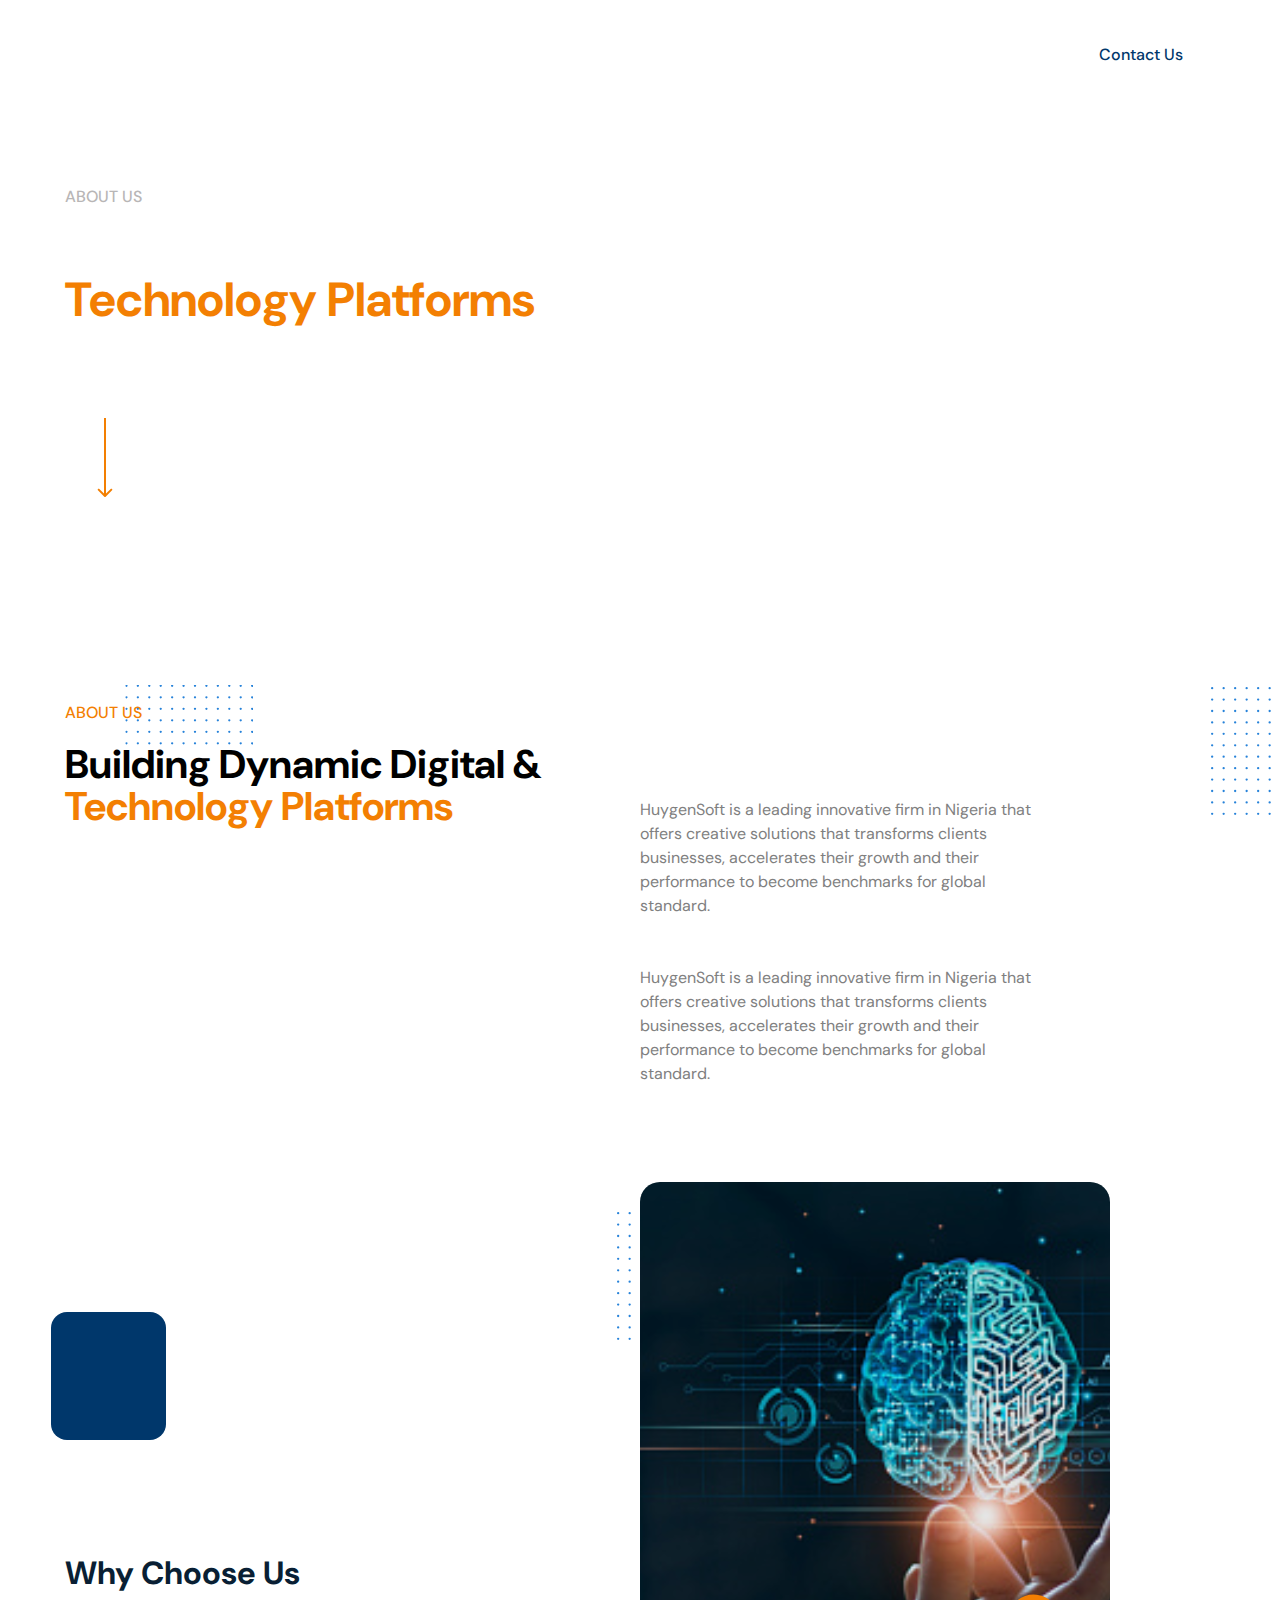
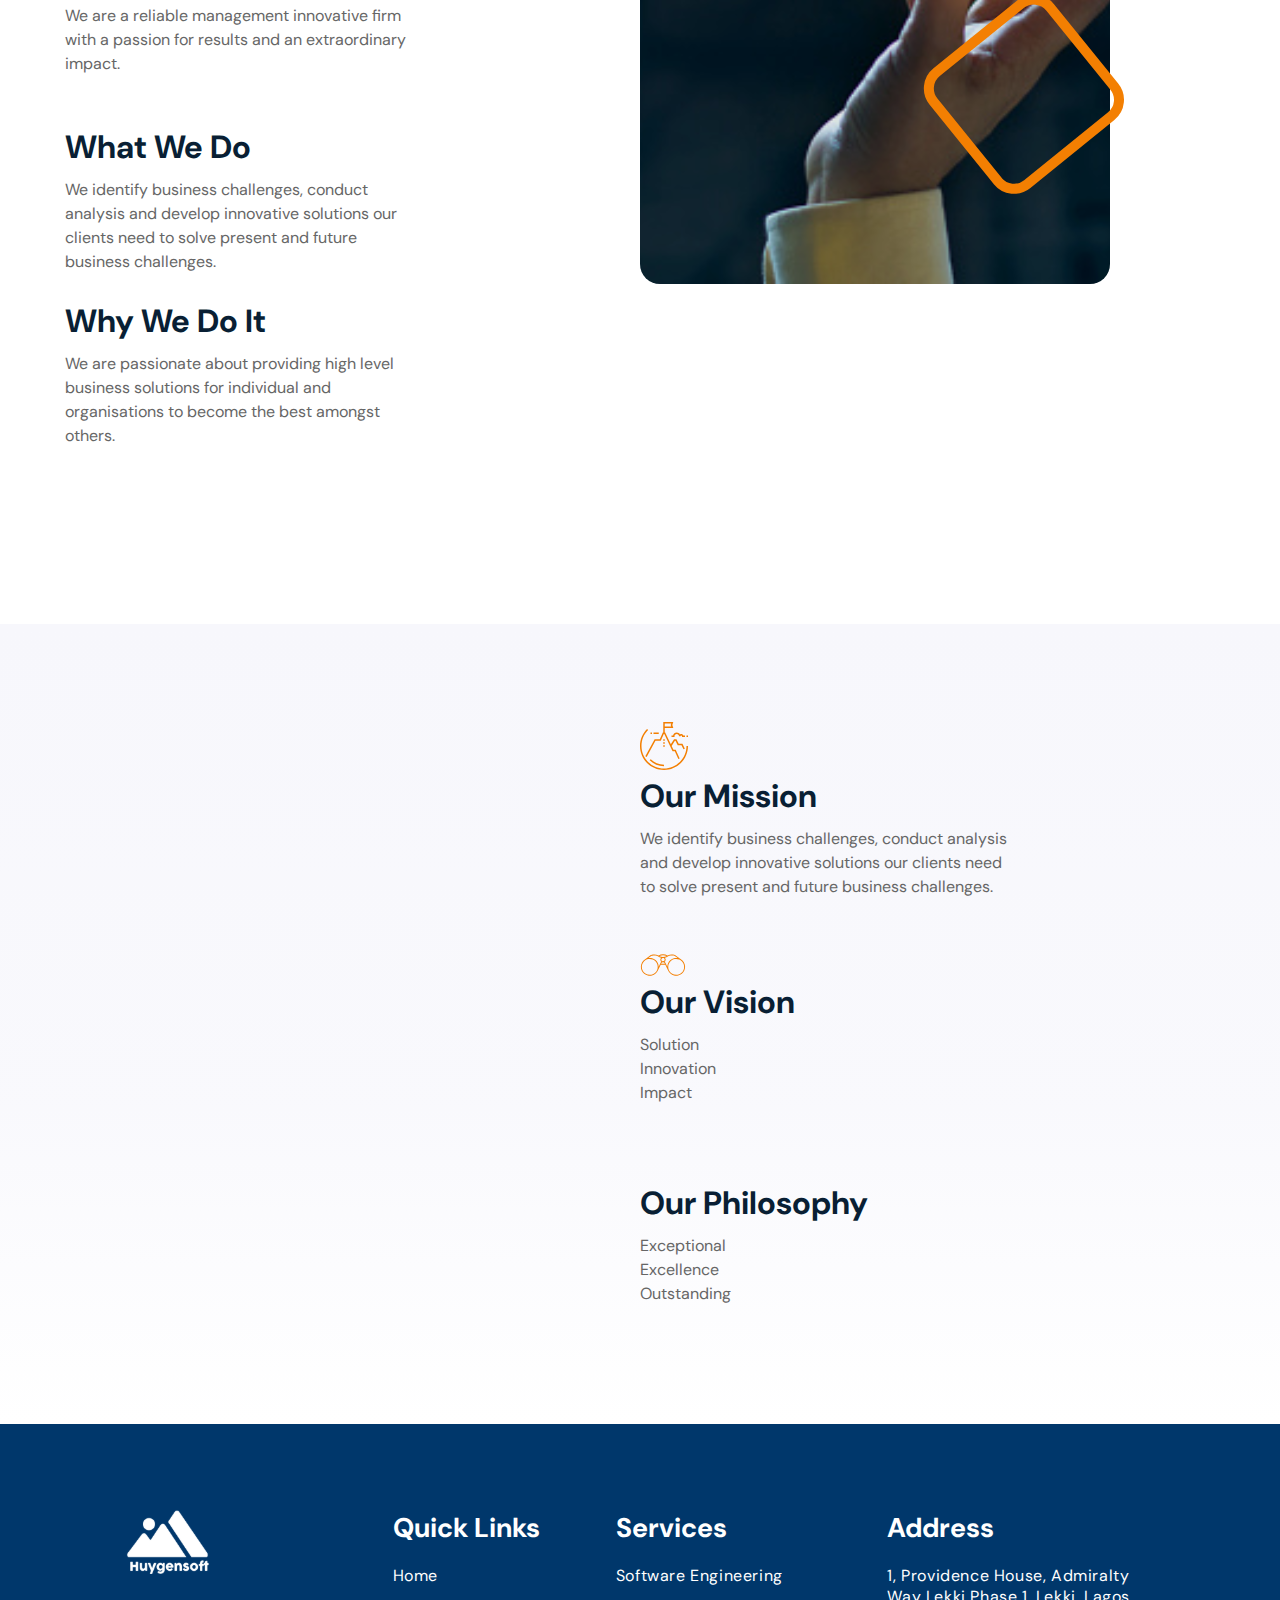
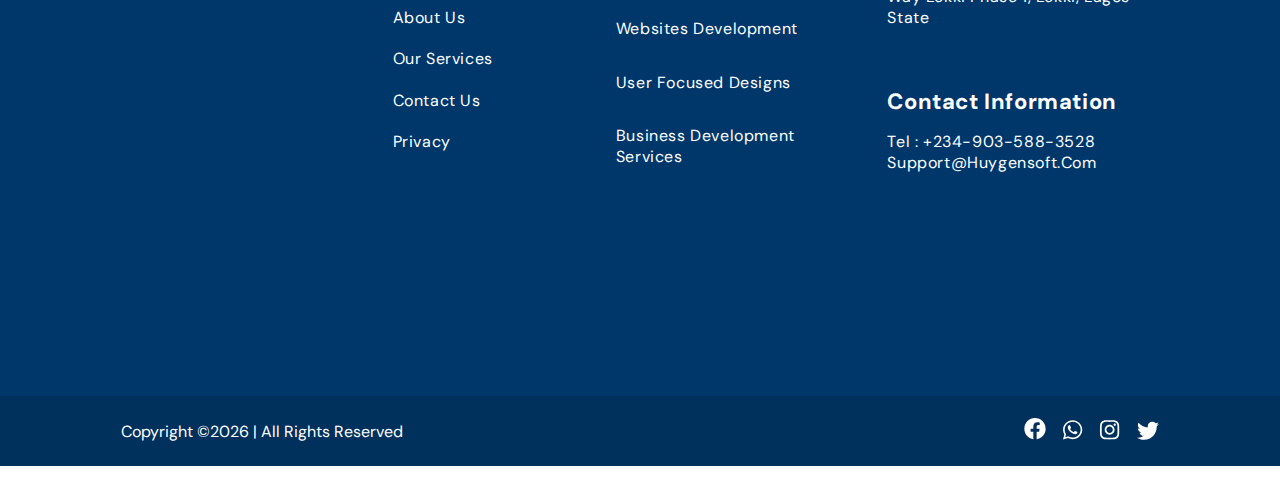
==== public/about.html @ a89f0a3f "Add Responsive Design for Mobile" ====
<!DOCTYPE html>
<html lang="en">
<head>

 <!-- Google Analytics -->
    <!-- Google tag (gtag.js) -->
    <script async src="https://www.googletagmanager.com/gtag/js?id=G-630H8XK398"></script>
    <script>
      window.dataLayer = window.dataLayer || [];
      function gtag(){dataLayer.push(arguments);}
      gtag('js', new Date());
    
      gtag('config', 'G-630H8XK398');
    </script>
    
    
        <!-- Google Analytics ends -->

    <meta charset="UTF-8">
    <meta http-equiv="X-UA-Compatible" content="IE=edge">
    <meta name="viewport" content="width=device-width, initial-scale=1.0">
    <title>About Us</title>

    <!-- Favicons -->
    <link rel="icon" href="src/images/favicon16.ico" sizes="16x16" type="image/x-icon">
    <link rel="icon" href="src/images/favicon32.ico" sizes="32x32" type="image/x-icon">

    <!-- Css -->
    <link rel="stylesheet" href="./src/css/about.css">
</head>
<body>
    
     <!-- Header section -->
  <header>
    <!-- Navigation -->
    <nav>
      <img class="nav-img" src="./src/images/logo.svg" alt="company's logo">
      <div class="nav-menu"> 
        <div class="nav-menu-item"><a href="./index.html" class="link menu-link">Home</a></div>
        <div class="nav-menu-item"><a href="./about.html" class="link menu-link">About Us</a></div>
        <!-- <div class="nav-menu-item" class='link'>Services</div> -->
        <button class="nav-menu-btn"><a href="./contact-page.html" class="header-link menu-link">Contact Us</a></button>
      </div>

        <!-- mobile bars -->
        <div class="bar-container" id="bar-container">
          <div class="bar"></div>
          <div class="bar"></div>
          <div class="bar"></div>
        </div>
    </nav>

    <div class="header-tag-container">
      <div class="header-inner-container">
        <div class="header-tag1">ABOUT US</div>
        <h2 class="header-tag2">
          Building Dynamic Digital & 
          <br>
          <span class="header-tag2-span">Technology Platforms</span>
        </h2>
        <div class="header-tag-arrow-container">
            <img class="header-tag-arrow" src="./src/images/arrow-down.svg" alt="arrow downward">
        </div>
      </div> 
    </div>
</header>


<!-- About section -->
<section class="about-container">
    <div class="about-grid">
        <!--  -->
        <div class="about-grid-item item1">
            <div class="about-item1-tag1">ABOUT US</div>
            <h2 class="about-item1-tag2">
              Building Dynamic Digital & 
              <br>
              <span class="about-item1-tag2-span">Technology Platforms</span>
            </h2>
            <img class="about-item1-img2" src="./src/images/about-img2.svg" alt="">
        </div>
      
        <!--  -->
        <div class="about-grid-item item2">
          HuygenSoft is a leading innovative firm in Nigeria that offers creative solutions that transforms clients businesses, accelerates 
          their growth and their performance to become benchmarks for global standard.
          <br> <br> <br>

          HuygenSoft is a leading innovative firm in Nigeria that offers creative solutions that transforms clients businesses, accelerates
          their growth and their performance to become benchmarks for global standard.
        
        </div>
        
        <!--  -->
        <div class="about-grid-item item3">
            <div class="item3-inner">
                <h2>why choose us</h2>
                <p>We are a reliable management innovative  firm 
                  with a passion for results and an extraordinary impact.
                </p>
            </div>

            <div class="item3-inner">
                <h2>what we do</h2>
                <p>We identify business challenges, conduct analysis and 
                  develop innovative solutions our clients need to solve present and future business challenges.</p>
            </div>

            <div class="item3-inner">
                <h2>why we do it</h2>
                <p>We are passionate about providing high level business 
                  solutions for individual and organisations to become the best amongst others. </p>
            </div>
        </div>
        
        <!--  -->
        <div class="about-grid-item item4">
            <img src="./src/images/about-img3.svg" alt="image" class="about-item4-img">
        </div>
    </div>

    <img src="./src/images/blue-dot.svg" class="blue-dot1">
    <img src="./src/images/blue-dot.svg" class="blue-dot2">
    <img src="./src/images/blue-dot.svg" class="blue-dot3">
    <img src="./src/images/blue-dot.svg" class="blue-dot4">
    <img src="./src/images/blue-dot.svg" class="blue-dot5">
    <div class="orange-border"></div>
    <div class="blue-box"></div>
</section>



<!-- Mission section -->
<section class="mission-container">
    <div class="mission-grid">
      <img class="mission-img" src="./src/images/about-img4.svg" alt="">
      
      <div class="mission-grid-right">
          <div class="mission-grid-right-item">
              <img class="mission-grid-right-img" src="./src/images/about-mission-icon.svg" alt="">
              <h2 class="mission-grid-right-tag">our mission</h2>
              <p class="mission-grid-right-paragraph">
                We identify business challenges, conduct analysis and develop 
                innovative solutions our clients need to solve present and future business challenges.
              </p>
          </div>

          <div class="mission-grid-right-item">
            <img class="mission-grid-right-img" src="./src/images/about-vision-icon.svg" alt="">
            <h2 class="mission-grid-right-tag">our vision</h2>
            <p class="mission-grid-right-paragraph">
              Solution <br>
              Innovation <br>
              Impact
            </p>
          </div>

          <div class="mission-grid-right-item">
            <img class="mission-grid-right-img" src="" alt="">
              <h2 class="mission-grid-right-tag">our philosophy</h2>
              <p class="mission-grid-right-paragraph">
                Exceptional <br>
                Excellence <br>
                Outstanding
              </p>
          </div>
      </div>
    </div>
</section>




<!-- Footer -->
<main-footer></main-footer>
  

<script src="./src/js/component.js"></script>
<script>
  // Footer date
    window.onload = function() {
    let date = new Date().getFullYear();
    document.getElementById("footer-year").innerHTML = date;

    // Mobile Navigation
    // Hamburger starts
    const hamburger = document.getElementById("bar-container");
    const menu = document.querySelector(".nav-menu");
    const menuLink = document.querySelectorAll(".menu-link");

    hamburger.addEventListener("click", showMenu);

    function showMenu() {
        hamburger.classList.toggle("active");
        menu.classList.toggle("active");
    }
    menuLink.forEach(n => n.addEventListener("click", closeMenu));

    function closeMenu() {
        hamburger.classList.remove("active");
        menu.classList.remove("active");
    }
    // Hamburger ends
}
</script>
</body>
</html>
---- public/src/css/about.css ----
@import url('https://fonts.googleapis.com/css2?family=DM+Sans:wght@400;500;700&family=Roboto:wght@300;400;500;700;900&display=swap');
@import url('https://fonts.googleapis.com/css2?family=Poppins:wght@100;200;300;400;500;600;700;800&display=swap');


/* Resets */
* {
  margin: 0;
  padding: 0;
  box-sizing: border-box;
  font-family: 'DM Sans', sans-serif;
}

/* Body */
body {
  font-family: 'DM Sans', sans-serif;
  background-color: var(--secondary-color);
  height: 100vh;
  transition: 0.3s;
}

/* CSS Variables */
:root {
  --primary-color: #091F34;
  --primary-second: #00376B;
  --footer-end-color: #00305c;
  --accent-color: #F37F02;
  --text-font-color: #c9c8c8;
  --text-white: #FFFFFF;
  --logo-orange: #F55F1D;
}
.link {
  text-decoration: none;
  color: var(--text-white);
}
.header-link {
  text-decoration: none;
  color: var(--primary-second);
}
.link:hover, .header-link:hover {
  /* opacity: 0.7; */
  color: var(--accent-color);
}




/* ------ */
/* Navigation Section */
nav {
  display: flex;
  justify-content: space-between;
  align-items: center;
  height: 3rem;
}

/* .nav-tag {
  font-family: 'Poppins', sans-serif;
  font-weight: 700;
  font-size: 24px;
}
.nav-tag-span {
  color: var(--accent-color);
} */
.nav-menu {
  width: 31%;
  display: flex;
  justify-content: space-between;
  align-items: center;
  height: 2rem;
  font-size: 14px;
}
/* .nav-menu-item {

} */
.nav-menu-btn {
  height: 45px;
  width: 166px;
  border-radius: 8px;
  padding: 9px 10px;
  background: var(--text-white);
  color: var(--primary-second);
  font-weight: 500;
  font-size: 16px;
  border-style: none;
}

 /* Hamburger  */
 .bar-container {
  display: none;
}
.bar {
  display: block;
  width: 25px;
  height: 3px;
  border-radius: 10px;
  background-color: var(--text-white);
  margin: 5px 0;
  transition: 0.4s;
}

/* Header */
header {
  /* border: 1px solid red; */
  height: 42rem;
  background: url('../images/about-img.svg');
  background-repeat: no-repeat;
  background-size: cover;
  background-position: 100%;
  padding: 35px 121px;
  color: var(--text-white);
}
.header-tag-container {
  display: flex;
  flex-direction: column;
  align-items: flex-start;
  justify-content: center;
  height: 35rem;
}
.header-tag1 {
  font-weight: 500;
  font-size: 1rem;
  color: #B8B6B6;
}
.header-tag2 {
  font-weight: 700;
  font-size: 3rem;
  line-height: 62px;
}
.header-tag2-span {
  color: var(--accent-color);
}
.header-tag-arrow-container {
  margin-top: 87px;
}
/* .header-tag-arrow {

} */


/* About section */
.about-container {
  padding: 119px 121px;
  background: var(--text-white);
  height: 97rem;
  position: relative;
}
.about-grid {
  /* border: 1px solid black; */
  display: grid;
  grid-template-columns: 1fr 1fr;
  grid-template-rows: 15rem 15rem 20rem 12rem 12rem 12rem;
  /* column-gap: 20px; */
}
/* .about-grid-item {
  border: 1px solid black;
} */
.item1 {
  grid-row: 1 / 4;
  grid-column: 1 / 2;
  
}
.item2 {
  grid-row: 1 / 3;
  grid-column: 2 / 3;
  font-weight: 400;
  font-size: 1rem;
  line-height: 24px;
  color: #808080;
  display: flex;
  justify-content: center;
  align-items: center;
  padding-right: 11rem;
}
.item3 {
  grid-row: 4 / 7;
  grid-column: 1 / 2;
  display: flex;
  flex-direction: column;
  padding: 50px 80px 50px 0;
  display: flex;
  flex-direction: column;
  justify-content: space-between;
}
.item3-inner {
  height: 8rem;
  width: 70%;
}
.item3-inner h2 {
  font-weight: 700;
  font-size: 2rem;
  color: var(--primary-color);
  text-transform: capitalize;
}
.item3-inner p {
  margin-top: 10px;
  font-weight: 400;
  font-size: 1rem;
  color: #666666;
  line-height: 24px;
}
.item4 {
  grid-row: 3 / 7;
  grid-column: 2 / 3;
  
}
.about-item1-tag1 {
  font-weight: 500;
  font-size: 1rem;
  color: var(--accent-color);
}
.about-item1-tag2 {
  font-weight: 700;
  font-size: 2.5rem;
  line-height: 42px;
  margin: 20px 0;
}
.about-item1-tag2-span {
  color: var(--accent-color);
}
.about-item1-img2 {
  height: 38rem;
  margin-top: 45px;
}
.about-item4-img {
  position: relative;
  z-index: 800;
}
.blue-dot1, .blue-dot2, .blue-dot3, .blue-dot4, .blue-dot5 {
  position: absolute;
}
.blue-dot1 {
    top: -17px;
    left: 155px;
    height: 8rem;
    transform: rotateZ(90deg);

}
.blue-dot2 {
  top: 15px;
  right: 0;
  height: 8rem;
}
.blue-dot3 {
  top: 540px;
  left: 617px;
  height: 8rem;
}
.blue-dot4 {
  top: 540px;
  left: 687px;
  height: 8rem;
}
.blue-dot5 {
  top: 540px;
  left: 756px;
  height: 8rem;
}
.orange-border {
  position: absolute;
  bottom: 29%;
  right: 14%;
  height: 10rem;
  width: 12%;
  border: 10px solid var(--accent-color);
  border-radius: 26px;
  transform: rotateZ(51deg);
  z-index: 999;
}
.blue-box {
  height: 8rem;
  width: 9%;
  border-radius: 16px;
  background: var(--primary-second);
  position: absolute;
  top: 40rem;
  left: 51px;
}



/* Mission section */
.mission-container {
  background: linear-gradient(180deg, #F7F7FC 0%, rgba(247, 247, 252, 0.763023) 59.65%, #FFFFFF 100%);;
  height: 50rem;
  padding: 70px 121px;
}
.mission-grid {
  display: grid;
  grid-template-columns: 1fr 1fr;
  grid-template-rows: 1fr;
  /* border: 1px solid black; */
  height: 40rem;
}
.mission-img {
  height: 40rem;
}
.mission-grid-right {
  display: flex;
  flex-direction: column;
  justify-content: space-around;
}
.mission-grid-right-item {
  width: 73%;
}
/* .mission-grid-right-img {

} */
.mission-grid-right-tag {
  font-weight: 700;
  font-size: 2rem;
  color: var(--primary-color);
  text-transform: capitalize;
}
.mission-grid-right-paragraph {
  margin-top: 10px;
  font-weight: 400;
  font-size: 1rem;
  color: #666666;
  line-height: 24px;
}







/* ------------------------------------------------- */
/* ------------------------------------------------- */
/* Mobile */
@media screen and (min-width: 320px) and (max-width: 767px) {
   
  .nav-menu {
      display: none;
 }
 header {
    padding: 35px 21px;
    background: url('../images/mobile-home1.svg');
 }
 .nav-img {
      height: 3rem;
 }
 .header-tag-container {
  height: 32.5rem;
 }
 .header-inner-container {
  height: 19rem;
 }
 .header-tag-arrow {
  height: 5.5rem;
 }
 .header-tag-btn, .about-btn, .service-btn {
  margin-top: 67px;
  width: 168px;
  height: 48px;
 }
 .header-tag1 {
    font-size: 0.9rem;
 }
 .header-tag2 {
      font-weight: 700;
      font-size: 1.99rem;
      line-height: 37px;
      margin-top: 9px;
  }
  .header-tag2 br {
    display: none;
  }

   .nav-menu {
      display: block;
      position: fixed;
      left: -100%;
      top: 5.3rem;
      flex-direction: column;
      width: 100%;
      height: 35rem;
      transition: 0.3s;
      background-color: var(--text-white);
      box-shadow: 0 10px 27px rgba(156, 149, 149, 0.05);
      /* text-align: ce; */
  }
  .nav-menu.active {
      left: 0;
      padding: 32px 20px;
  }
  .nav-menu-item {
      padding: 10px;
      font-size: 24px;
  }
  .nav-menu-btn {
      border-style: none;
      font-size: 24px;
      padding: 10px;
      color:  var(--primary-color);
      width: 100%;
      text-align: left;
  }
  .menu-link {
      color: var(--primary-color);
  }
  .menu-link:hover {
      color: var(--accent-color);
      font-size: 27px;
  }
  .bar-container {
      display: block;
      cursor: pointer;
      margin-block-start: 0;
      /* margin-right: 1.2rem; */
      padding: 7px 12px;
      height: 42px;
      width: 48px;
      border-radius: 4px;
      background-color: rgba(255, 255, 255, 0.2);;
  }
  .bar-container:hover, .bar-container:focus {
      /* border: 1px solid var(--primary-color); */
      border-radius: 4px;
  }
  .bar {
      background-color: var(--text-white);
  }
  .bar-container.active .bar:nth-child(2) {
      opacity: 0;
  }
  .bar-container.active .bar:nth-child(1) {
      transform: translateY(8px) rotate(45deg);
  }
  .bar-container.active .bar:nth-child(3) {
      transform: translateY(-8px) rotate(-45deg);
  }




  /* About section */
 .about-container {
      padding: 5rem 21px;
      display: block;
      height: 120rem;
      position: relative;
 }
 
 .about-grid {
    display: flex;
    flex-direction: column;
 }
 .item1 br {
  display: none;
}
 .about-item1-tag1 {
    font-size: 0.9rem;
 }
 .about-item1-tag2 {
    font-size: 1.6rem;
    line-height: 30px;
    margin: 6px 0;
 }
.item2 {
  position: absolute;
  top: 9.9%;
  padding: 0;
  width: 90%;
}
.item3 {
  position: absolute;
  bottom: 5%;
  height: 28rem;
  padding: 0;
}
.about-item1-img2 {
  position: absolute;
  top: 25%;
  left: 0;
  height: 22rem;
}
.about-item4-img {
  position: absolute;
  top: 48%;
  right: 0;
  height: 24rem;
}
.item3-inner {
  height: 7rem;
  width: 91%;
}
.item3-inner h2 {
  font-size: 1.6rem;
}


 /*  */
  .blue-dot1, .blue-dot2, .blue-dot3,
  .blue-dot4, .blue-dot5 {
      display: none;
  }
  .about-image {
      height: 26rem;
      right: 1rem;
  }
  .orange-border {
      width: 32%;
      height: 7rem;
      bottom: 38%;
      right: 56%;
      border: 8px solid var(--accent-color);
      border-radius: 22px;

  }
  .blue-box {
      width: 27%;
      height: 6rem;
      top: 38%;
      left: 62%;
  }
  

  /* Mission section */
  .mission-container {
    padding: 57px 21px;
    height: 43rem;
    /* border: 1px solid black; */
  }
  .mission-grid {
    display: flex;
    flex-direction: column;
    height: 40rem;
  }
  .mission-img {
    display: none;
  }
  .mission-grid-right-tag {
    font-size: 1.6rem;
  }
  .mission-grid-right-item {
    width: 96%;
  }
  .mission-grid-right {
    justify-content: space-between;
    height: 35rem;
  }

}


/* ------------------------------------ */
/*  Tablet*/
@media screen and (min-width: 768px) and (max-width: 1023px) {
  header, .about-container, .mission-container {
    padding: 35px 42px;
  }

  .nav-img {
    height: 3rem;
  }
  .nav-menu {
    width: 42%;
    font-size: 13.5px;
  }
  .nav-menu-btn {
    height: 37px;
    width: 109px;
    font-size: 14px;
  }
  .header-tag2 {
    font-size: 2.5rem;
    line-height: 42px;
    margin-top: 13px;
  }
  .header-tag-arrow {
    height: 6rem;
  }

  /* About */
  .about-container  {
    height: 75rem;
    padding: 62px 42px;
  }
  .about-grid {
    /* border: 1px solid black; */
    display: grid;
    grid-template-columns: 1fr 1fr;
    grid-template-rows: 13rem 13rem 12rem 8rem 10rem 9rem;
    column-gap: 20px;
}
.about-item1-tag1 {
  font-size: 0.9rem;
}
.about-item1-tag2 {
  font-size: 1.5rem;
  line-height: 33px;
  margin: 7px 0;
}
.about-item1-img2 {
  height: 24rem;
  margin-top: 45px;
}
.item2 {
  font-size: 0.9rem;
  line-height: 24px;
  padding: 0 4px;
}
.item3 {
  height: 27rem;
  padding: 0;
}
.item3-inner {
  height: 8rem;
  width: 89%;
}
.item3-inner h2 {
  font-size: 1.5rem;
}
.item3-inner p {
  font-size: 0.9rem;
  line-height: 22px;
}
.about-item4-img {
  height: 29rem;
}




}


/* ----------------------- */
/* Laptop */
@media screen and (min-width: 1024px) and (max-width: 1439px) {
  /* Header */
  .nav-menu {
      width: 54%;
  }
  .nav-menu-btn {
      width: 148px;
  }
  header {
      padding: 30px 65px;
  }
  .header-tag-btn {
      height: 50px;
  }

  /* About section */
  .about-container {
      padding: 30px 65px;
  }
  .about-image {
      right: 86px;
      height: 34rem;
  }
  .about-blue-box, .about-orange-box {
      width: 147px;
      height: 145px;
  }
  .about-blue-box {
      top: 99px;
      right: 385px;
  }
  .about-orange-box {
      top: 496px;
      right: 34px;
  }
  .about-tagline {
      font-size: 29px;
  }
  .about-paragraph br {
      display: none;
  }
  .about-btn {
      height: 50px;
  }
  .about-dot-orange {
      left: 68px;
      height: 3.4rem;
  }

 
}

/* Small desktop
@media screen and (min-width: 980px) and (max-width: 1023px) {
  
} */


/*  Large desktop*/
/* @media screen and (min-width: 1440px) {
  
} */
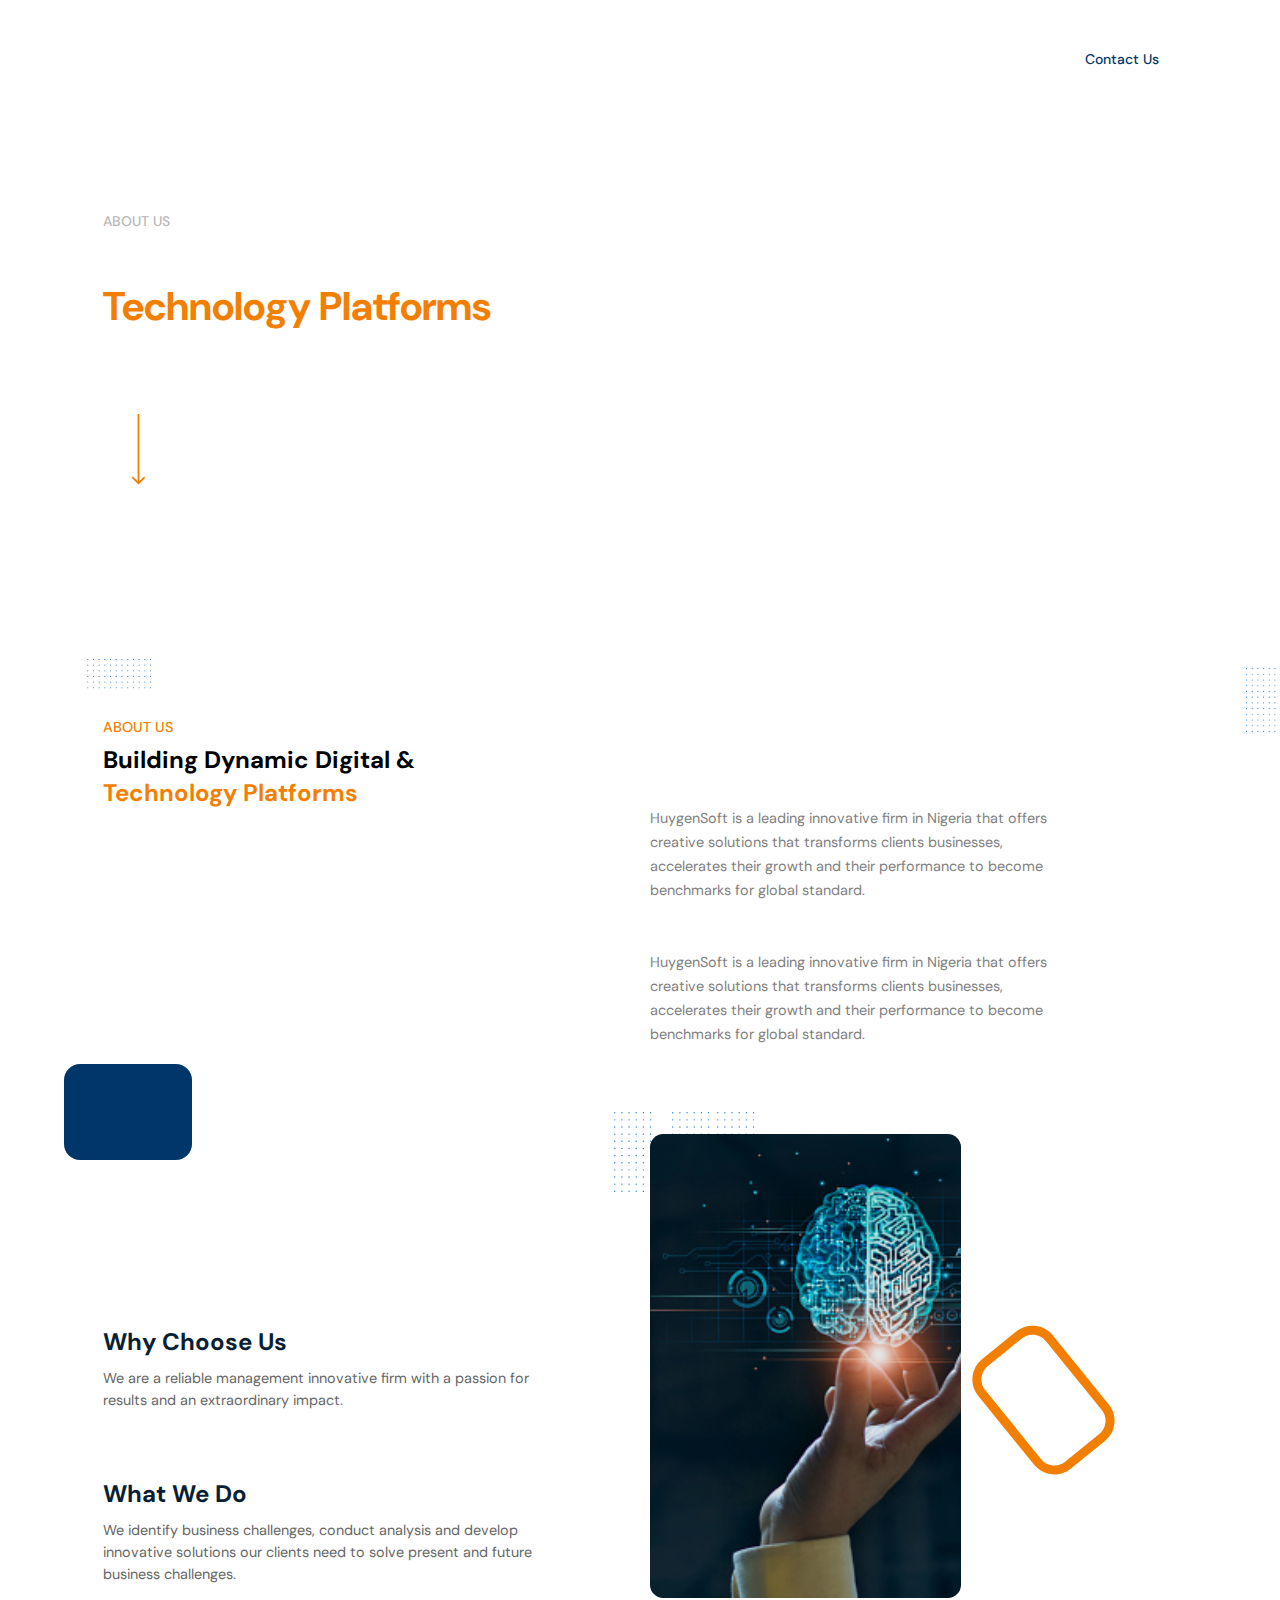
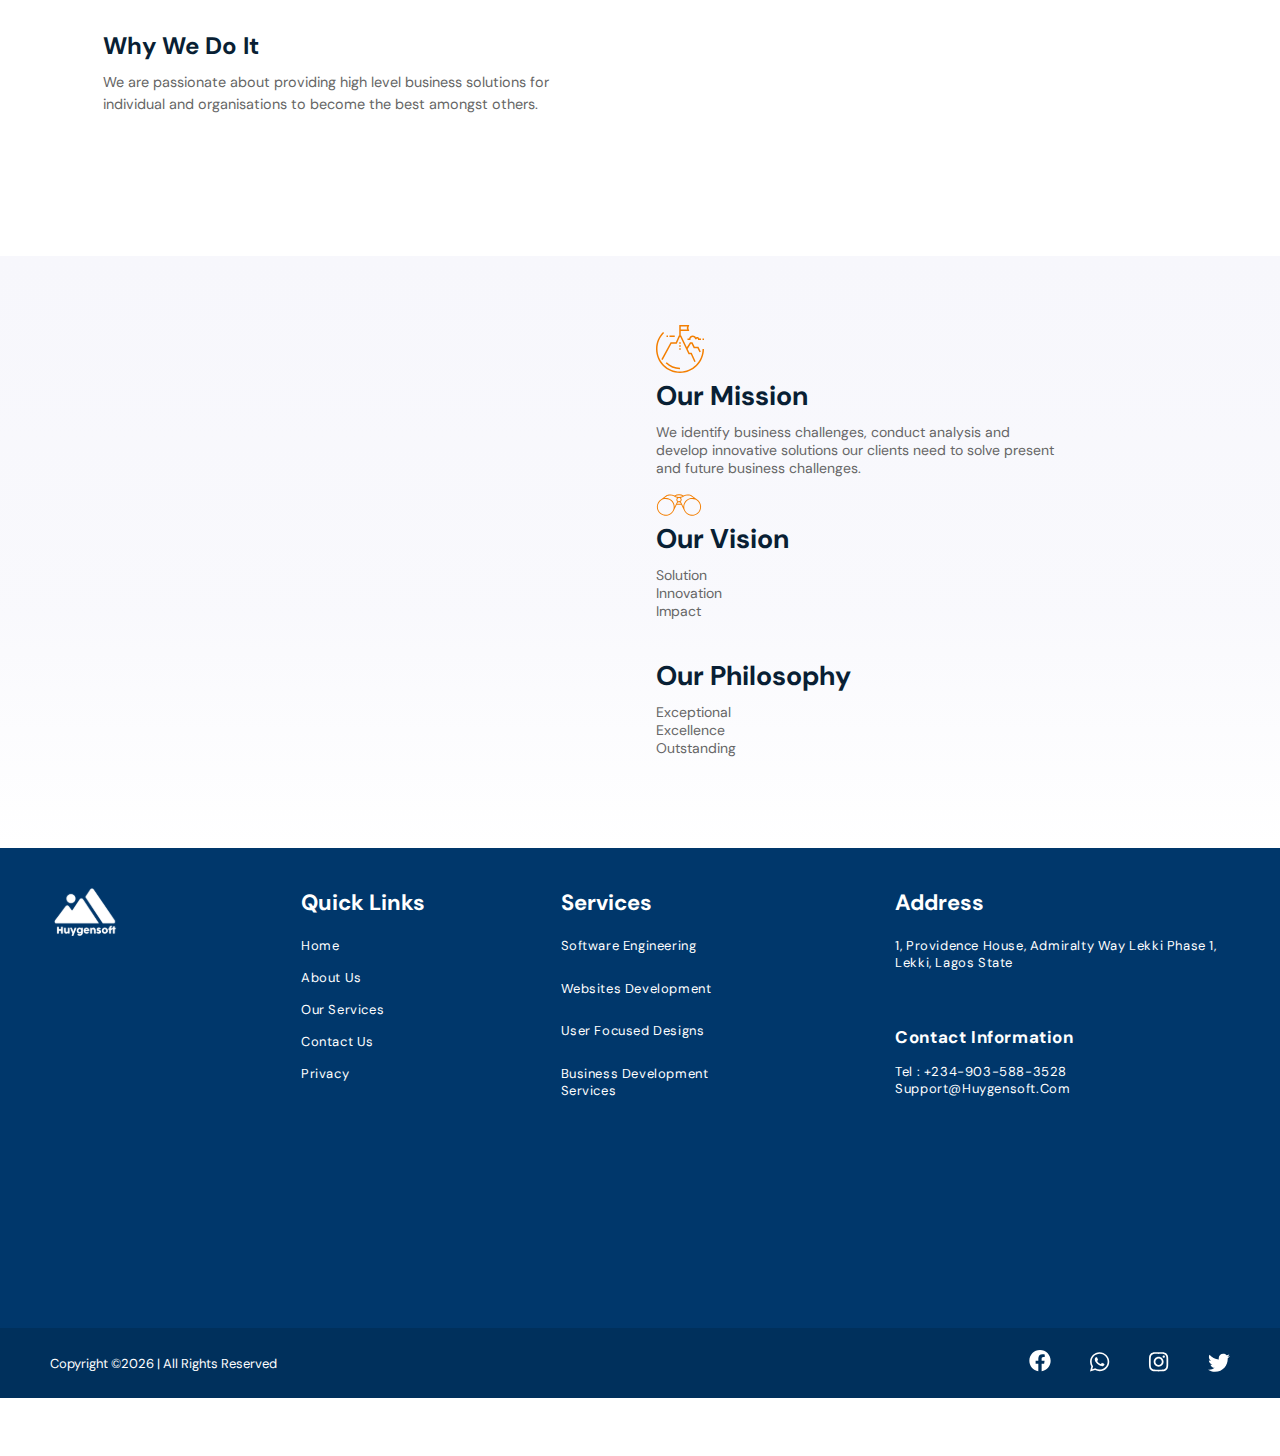
==== commit 3bf75708: "Update Pages" ====
--- a/public/about.html
+++ b/public/about.html
@@ -3,18 +3,9 @@
 <head>
 
  <!-- Google Analytics -->
-    <!-- Google tag (gtag.js) -->
-    <script async src="https://www.googletagmanager.com/gtag/js?id=G-630H8XK398"></script>
-    <script>
-      window.dataLayer = window.dataLayer || [];
-      function gtag(){dataLayer.push(arguments);}
-      gtag('js', new Date());
+ <main-analytics></main-analytics> 
     
-      gtag('config', 'G-630H8XK398');
-    </script>
-    
-    
-        <!-- Google Analytics ends -->
+  <!-- Google Analytics ends -->
 
     <meta charset="UTF-8">
     <meta http-equiv="X-UA-Compatible" content="IE=edge">
@@ -22,11 +13,11 @@
     <title>About Us</title>
 
     <!-- Favicons -->
-    <link rel="icon" href="src/images/favicon16.ico" sizes="16x16" type="image/x-icon">
-    <link rel="icon" href="src/images/favicon32.ico" sizes="32x32" type="image/x-icon">
+    <main-favicon></main-favicon>
 
     <!-- Css -->
-    <link rel="stylesheet" href="./src/css/about.css">
+    <link rel="stylesheet" href="src/css/about.css">
+    <link rel="stylesheet" href="src/css/footer.css">
 </head>
 <body>
     
@@ -35,11 +26,11 @@
     <!-- Navigation -->
     <nav>
       <img class="nav-img" src="./src/images/logo.svg" alt="company's logo">
-      <div class="nav-menu"> 
-        <div class="nav-menu-item"><a href="./index.html" class="link menu-link">Home</a></div>
-        <div class="nav-menu-item"><a href="./about.html" class="link menu-link">About Us</a></div>
+      <div class="nav-menu" id="navs"> 
+        <div class="nav-menu-item"><a href="./index.html" class="top-link link menu-link">Home</a></div>
+        <div class="nav-menu-item"><a href="./about.html" class="top-link link menu-link">About Us</a></div>
         <!-- <div class="nav-menu-item" class='link'>Services</div> -->
-        <button class="nav-menu-btn"><a href="./contact-page.html" class="header-link menu-link">Contact Us</a></button>
+        <button class="nav-menu-btn"><a href="./contact-page.html" class="top-link header-link menu-link">Contact Us</a></button>
       </div>
 
         <!-- mobile bars -->
@@ -175,33 +166,9 @@
 <main-footer></main-footer>
   
 
-<script src="./src/js/component.js"></script>
-<script>
-  // Footer date
-    window.onload = function() {
-    let date = new Date().getFullYear();
-    document.getElementById("footer-year").innerHTML = date;
+<!-- Scripts -->
+<script src="src/js/app.js"></script>
+<script src="src/js/component.js"></script>
 
-    // Mobile Navigation
-    // Hamburger starts
-    const hamburger = document.getElementById("bar-container");
-    const menu = document.querySelector(".nav-menu");
-    const menuLink = document.querySelectorAll(".menu-link");
-
-    hamburger.addEventListener("click", showMenu);
-
-    function showMenu() {
-        hamburger.classList.toggle("active");
-        menu.classList.toggle("active");
-    }
-    menuLink.forEach(n => n.addEventListener("click", closeMenu));
-
-    function closeMenu() {
-        hamburger.classList.remove("active");
-        menu.classList.remove("active");
-    }
-    // Hamburger ends
-}
-</script>
 </body>
 </html>--- a/public/src/css/about.css
+++ b/public/src/css/about.css
@@ -29,7 +29,7 @@
   --text-white: #FFFFFF;
   --logo-orange: #F55F1D;
 }
-.link {
+.link, .top-link {
   text-decoration: none;
   color: var(--text-white);
 }
@@ -37,7 +37,7 @@
   text-decoration: none;
   color: var(--primary-second);
 }
-.link:hover, .header-link:hover {
+.active, .link:hover, .header-link:hover {
   /* opacity: 0.7; */
   color: var(--accent-color);
 }
@@ -319,6 +319,10 @@
   color: #666666;
   line-height: 24px;
 }
+
+
+
+
 
 
 
@@ -551,6 +555,9 @@
   header, .about-container, .mission-container {
     padding: 35px 42px;
   }
+  header {
+    height: 38rem;
+  }
 
   .nav-img {
     height: 3rem;
@@ -577,6 +584,28 @@
   .about-container  {
     height: 75rem;
     padding: 62px 42px;
+  }
+  .blue-dot1 {
+    height: 4rem;
+    top: -1%;
+    left: 8%;
+  }
+  .blue-dot2 {
+    top: 1%;
+    height: 4rem;
+  }
+  .blue-dot3, .blue-dot4, .blue-dot5 {
+    top: 38%;
+    height: 5rem;
+  }
+  .blue-dot3 {
+    left: 48%;
+  }
+  .blue-dot4 {
+    left: 53.5%;
+  }
+  .blue-dot5 {
+    left: 59.5%;
   }
   .about-grid {
     /* border: 1px solid black; */
@@ -620,8 +649,47 @@
 .about-item4-img {
   height: 29rem;
 }
-
-
+.blue-box {
+  height: 6rem;
+  width: 11%;
+  top: 34%;
+  left: 0;
+}
+.orange-border {
+  bottom: 34%;
+  right: 1%;
+  height: 6rem;
+  width: 14%;
+  border: 7px solid var(--accent-color);
+  border-radius: 26px;
+}
+
+/* Mission section */
+.mission-container {
+  height: 38rem;
+  padding: 61px 42px;
+  height: 37rem;
+}
+.mission-grid {
+  height: 26rem;
+  grid-column-gap: 32px;
+}
+.mission-grid-right-item {
+  width: 94%;
+}
+.mission-img {
+  height: 28rem;
+}
+.mission-grid-right-img {
+  /* height: 2rem; */
+}
+.mission-grid-right-tag {
+  font-size: 27px;
+}
+.mission-grid-right-paragraph {
+  font-size: 14px;
+  line-height: 18px;
+}
 
 
 }
@@ -630,64 +698,151 @@
 /* ----------------------- */
 /* Laptop */
 @media screen and (min-width: 1024px) and (max-width: 1439px) {
-  /* Header */
+  
+  header {
+    height: 41rem;
+    padding: 35px 103px;
+  }
+
+  .nav-img {
+    height: 3rem;
+  }
   .nav-menu {
-      width: 54%;
+    width: 42%;
+    font-size: 13.5px;
   }
   .nav-menu-btn {
-      width: 148px;
-  }
-  header {
-      padding: 30px 65px;
-  }
-  .header-tag-btn {
-      height: 50px;
-  }
-
-  /* About section */
-  .about-container {
-      padding: 30px 65px;
-  }
-  .about-image {
-      right: 86px;
-      height: 34rem;
-  }
-  .about-blue-box, .about-orange-box {
-      width: 147px;
-      height: 145px;
-  }
-  .about-blue-box {
-      top: 99px;
-      right: 385px;
-  }
-  .about-orange-box {
-      top: 496px;
-      right: 34px;
-  }
-  .about-tagline {
-      font-size: 29px;
-  }
-  .about-paragraph br {
-      display: none;
-  }
-  .about-btn {
-      height: 50px;
-  }
-  .about-dot-orange {
-      left: 68px;
-      height: 3.4rem;
-  }
+    height: 37px;
+    width: 109px;
+    font-size: 14px;
+  }
+  .header-tag1 {
+    font-size: 14px;
+  }
+  .header-tag2 {
+    font-size: 2.5rem;
+    line-height: 42px;
+    margin-top: 13px;
+  }
+  .header-tag-arrow {
+    height: 6rem;
+  }
+
+  /* About */
+  .about-container  {
+    height: 75rem;
+    padding: 62px 103px;
+  }
+  .blue-dot1 {
+    height: 4rem;
+    top: -1%;
+    left: 8%;
+  }
+  .blue-dot2 {
+    top: 1%;
+    height: 4rem;
+  }
+  .blue-dot3, .blue-dot4, .blue-dot5 {
+    top: 38%;
+    height: 5rem;
+  }
+  .blue-dot3 {
+    left: 48%;
+  }
+  .blue-dot4 {
+    left: 52.5%;
+  }
+  .blue-dot5 {
+    left: 56%;
+  }
+  .about-grid {
+    /* border: 1px solid black; */
+    display: grid;
+    grid-template-columns: 1fr 1fr;
+    grid-template-rows: 13rem 13rem 12rem 8rem 10rem 9rem;
+    column-gap: 20px;
+}
+.about-item1-tag1 {
+  font-size: 0.9rem;
+}
+.about-item1-tag2 {
+  font-size: 1.5rem;
+  line-height: 33px;
+  margin: 7px 0;
+}
+.about-item1-img2 {
+  height: 24rem;
+  margin-top: 45px;
+}
+.item2 {
+  font-size: 0.9rem;
+  line-height: 24px;
+  padding-right: 94px;
+}
+.item3 {
+  height: 27rem;
+  padding: 0;
+}
+.item3-inner {
+  height: 8rem;
+  width: 89%;
+}
+.item3-inner h2 {
+  font-size: 1.5rem;
+}
+.item3-inner p {
+  font-size: 0.9rem;
+  line-height: 22px;
+}
+.about-item4-img {
+  height: 29rem;
+}
+.blue-box {
+  height: 6rem;
+  width: 10%;
+  top: 34%;
+  left: 5%;
+}
+.orange-border {
+  bottom: 34%;
+  right: 13%;
+  height: 6rem;
+  width: 11%;
+  border: 9px solid var(--accent-color);
+  border-radius: 26px;
+}
+
+/* Mission section */
+.mission-container {
+  height: 38rem;
+  padding: 61px 103px;
+  height: 37rem;
+}
+.mission-grid {
+  height: 26rem;
+  grid-column-gap: 32px;
+}
+.mission-grid-right-item {
+  width: 77%;
+}
+.mission-img {
+  height: 28rem;
+}
+.mission-grid-right-img {
+  /* height: 2rem; */
+}
+.mission-grid-right-tag {
+  font-size: 27px;
+}
+.mission-grid-right-paragraph {
+  font-size: 14px;
+  line-height: 18px;
+}
 
  
 }
 
-/* Small desktop
-@media screen and (min-width: 980px) and (max-width: 1023px) {
-  
-} */
-
-
-/*  Large desktop*/
-/* @media screen and (min-width: 1440px) {
-  
-} */
+
+
+
+
--- a/public/src/css/footer.css
+++ b/public/src/css/footer.css
@@ -0,0 +1,245 @@
+
+footer {
+    height: 38rem;
+    /* display: flex;
+    flex-direction: column;
+    justify-content: space-between; */
+    color: var(--text-white);
+}
+.footer-container {
+    padding: 86px 121px;
+    background: var(--primary-second);
+}
+.footer-link-container {
+    /* border: 1px solid white; */
+    display: flex;
+    height: 25rem;
+}
+.footer-flex-item {
+    /* border: 1px solid white; */
+    width: 28%;
+    
+}
+.flex-item-tag {
+    font-weight: 700;
+    font-size: 27px;
+}
+.q-link {
+    width: 23%;
+}
+.footer-flex-link-container {
+    display: flex;
+    flex-direction: column;
+    margin-top: 20px;
+    justify-content: space-between;
+    height: 13rem;
+    font-weight: 400;
+    font-size: 16px;
+    text-transform: capitalize;
+    letter-spacing: 0.6px;
+}
+.q-span {
+    height: 3rem;
+}
+.footer-contact-info {
+    margin-bottom: 15px;
+    font-size: 22px;
+}
+.footer-socials-container {
+    background: var(--footer-end-color);
+    display: flex;
+    justify-content: space-between;
+    align-items: center;
+    padding: 0 121px;
+    height: 70px;
+}
+.footer-social-icons {
+    text-align-last: justify;
+    width: 13%;
+}
+.flex-address {
+    height: 13rem;
+}
+.footer-address a, .footer-telephone a {
+    text-decoration: none;
+    color: white;
+}
+.footer-address a:hover , .footer-telephone a:hover {
+    text-decoration: underline;
+    color: var(--accent-color);
+}
+
+/* mobile footer */
+.mobile-footer-container, .mobile-copyright {
+    display: none;
+}
+
+
+
+/* ------------------------------------------------------------- */
+/* Media Queries */
+
+/* Mobile */
+@media screen and (min-width: 320px) and (max-width: 767px) {
+    footer {
+        height: 55rem;
+    }
+    .footer-container, .footer-socials-container {
+        display: none;
+    }
+
+    .mobile-footer-container {
+        display: flex;
+        flex-direction: column;
+        justify-content: space-around;
+        background: var(--primary-second);
+        height: 51rem;
+        padding: 52px 21px;
+    }
+    .mobile-quick-links {
+        display: flex;
+        justify-content: space-between;
+    }
+    .mobile-flex-item-tag {
+        font-size: 23px;
+    }
+    .mobile-quick-links span {
+        font-size: 0.8rem;
+        height: 2rem;
+        color: var(--text-font-color);
+    }
+    .mobile-footer-flex-link-container {
+        display: flex;
+        flex-direction: column;
+        margin-top: 20px;
+        justify-content: space-between;
+        height: 10rem;
+        font-weight: 400;
+        font-size: 16px;
+        text-transform: capitalize;
+        letter-spacing: 0.6px;
+    }
+    .mobile-flex-item-tag {
+        font-weight: 700;
+        font-size: 25px;
+    }
+    .mobile-footer-address {
+        margin-top: 10px;
+    }
+    /* .mobile-footer-address a {
+        text-decoration: none;
+        color: var(--text-font-color);
+    }
+    .mobile-footer-address a:hover {
+        opacity: 0.5;
+    } */
+    .mobile-social {
+        display: flex;
+        justify-content: space-between;
+        width: 46%;
+    }
+
+    .mobile-copyright {
+        background-color: var(--footer-end-color);
+        display: flex;
+        justify-content: center;
+        align-items: center;
+        height: 70px;
+    }
+    .copyright {
+        font-size: 0.9rem;
+    }
+
+}
+
+/* Tablet */
+@media screen and (min-width: 768px) and (max-width: 1023px) {
+    .footer-container {
+        padding: 40px 42px;
+    }
+    .footer-logo {
+        height: 3rem;
+    }
+    .item-1 {
+        width: 30%;
+    }
+    .q-link {
+        width: 31%;
+    }
+    .item-3 {
+        width: 40%;
+    }
+    .item-4 {
+        width: 40%;
+    }
+    .flex-item-tag {
+        font-size: 22px;
+    }
+    .footer-flex-link-container {
+        font-size: 13px;
+        height: 10rem;
+    }
+    .footer-socials-container {
+        padding: 0 42px;
+    }
+    .copyright {
+        font-size: 13px;
+    }
+    .footer-social-icons {
+        width: 26%;
+    }
+    .s-span {
+        height: 2rem;
+    }
+    .footer-contact-info {
+        font-size: 17px;
+    }
+
+}
+
+
+/* Small Laptop */
+@media screen and (min-width: 1024px) and (max-width: 1439px) {
+    .footer-container {
+        padding: 40px 50px;
+    }
+    .footer-logo {
+        height: 3rem;
+    }
+    .item-1 {
+        width: 30%;
+    }
+    .q-link {
+        width: 31%;
+    }
+    .item-3 {
+        width: 40%;
+    }
+    .item-4 {
+        width: 40%;
+    }
+    .flex-item-tag {
+        font-size: 22px;
+    }
+    .footer-flex-link-container {
+        font-size: 13px;
+        height: 10rem;
+    }
+    .footer-socials-container {
+        padding: 0 50px;
+    }
+    .copyright {
+        font-size: 13px;
+    }
+    .footer-social-icons {
+        width: 17%;
+    }
+    .s-span {
+        height: 2rem;
+    }
+    .footer-contact-info {
+        font-size: 17px;
+    }
+       
+
+}
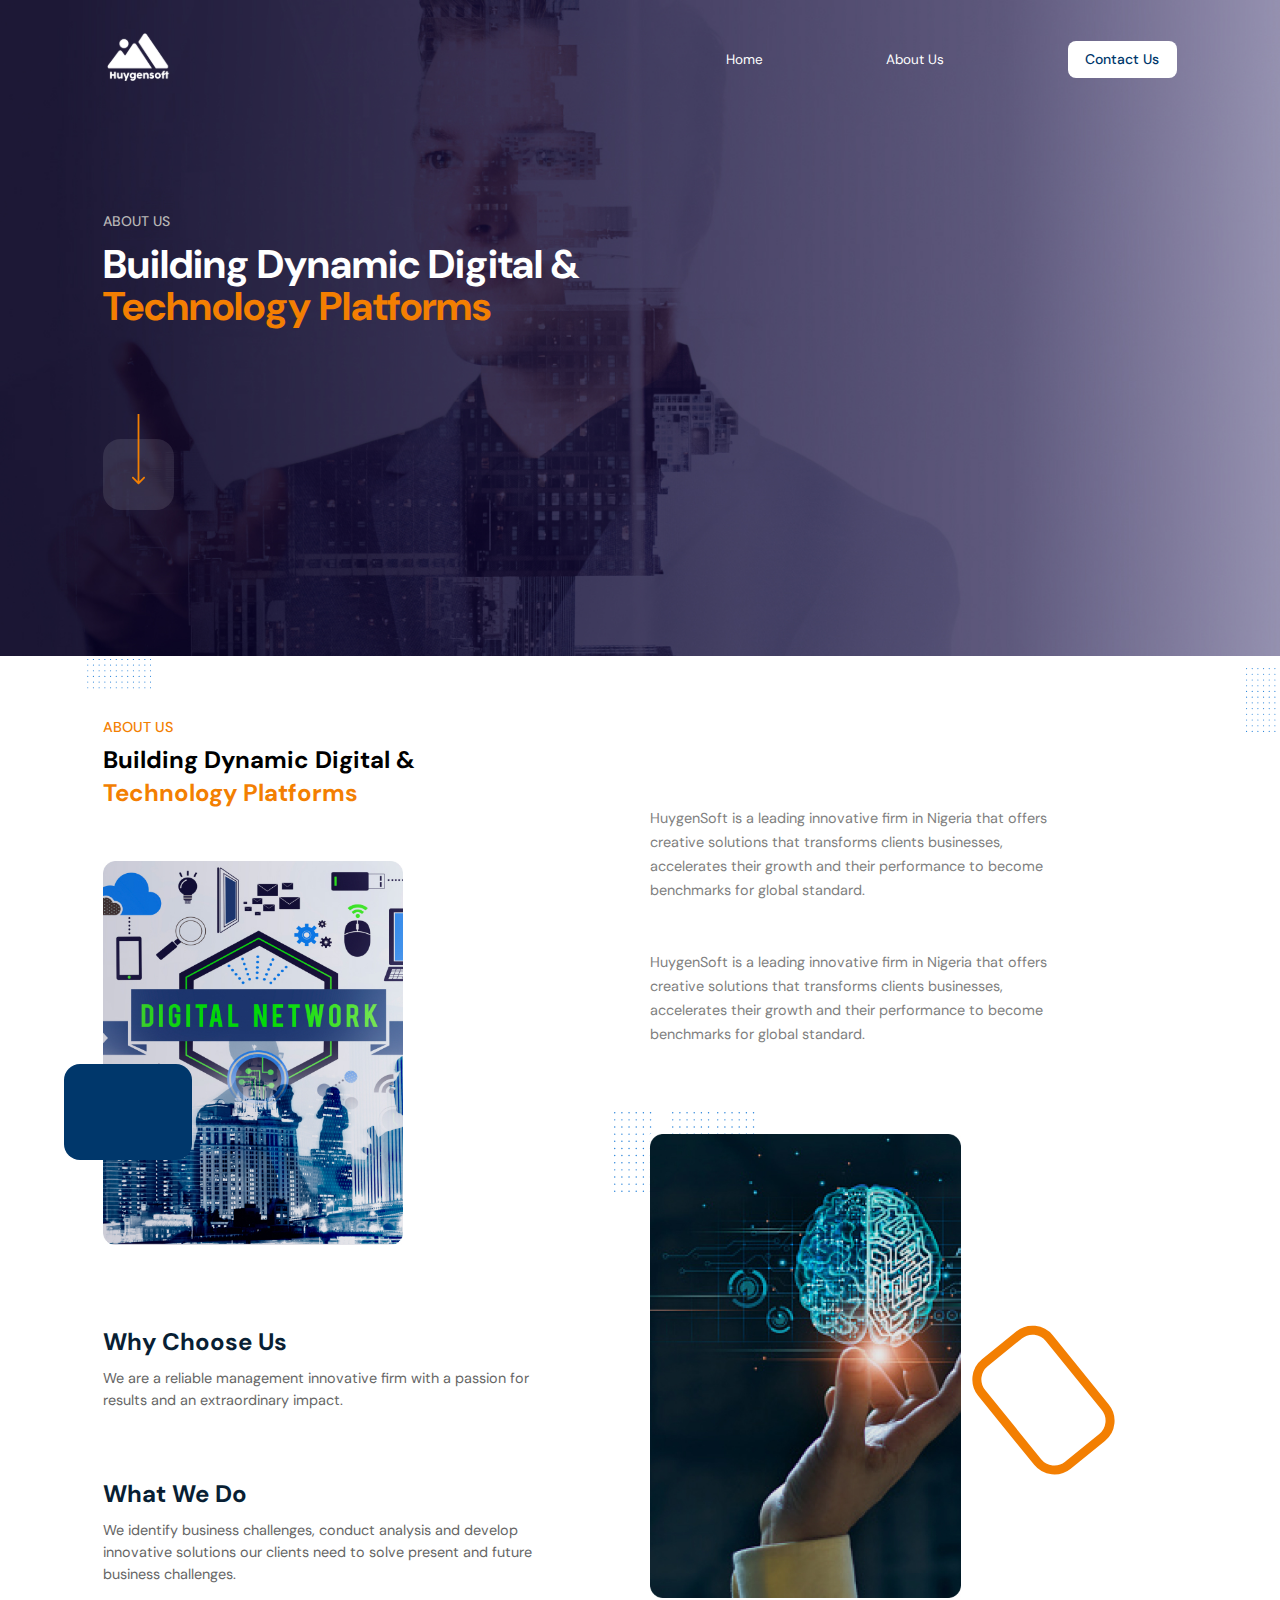
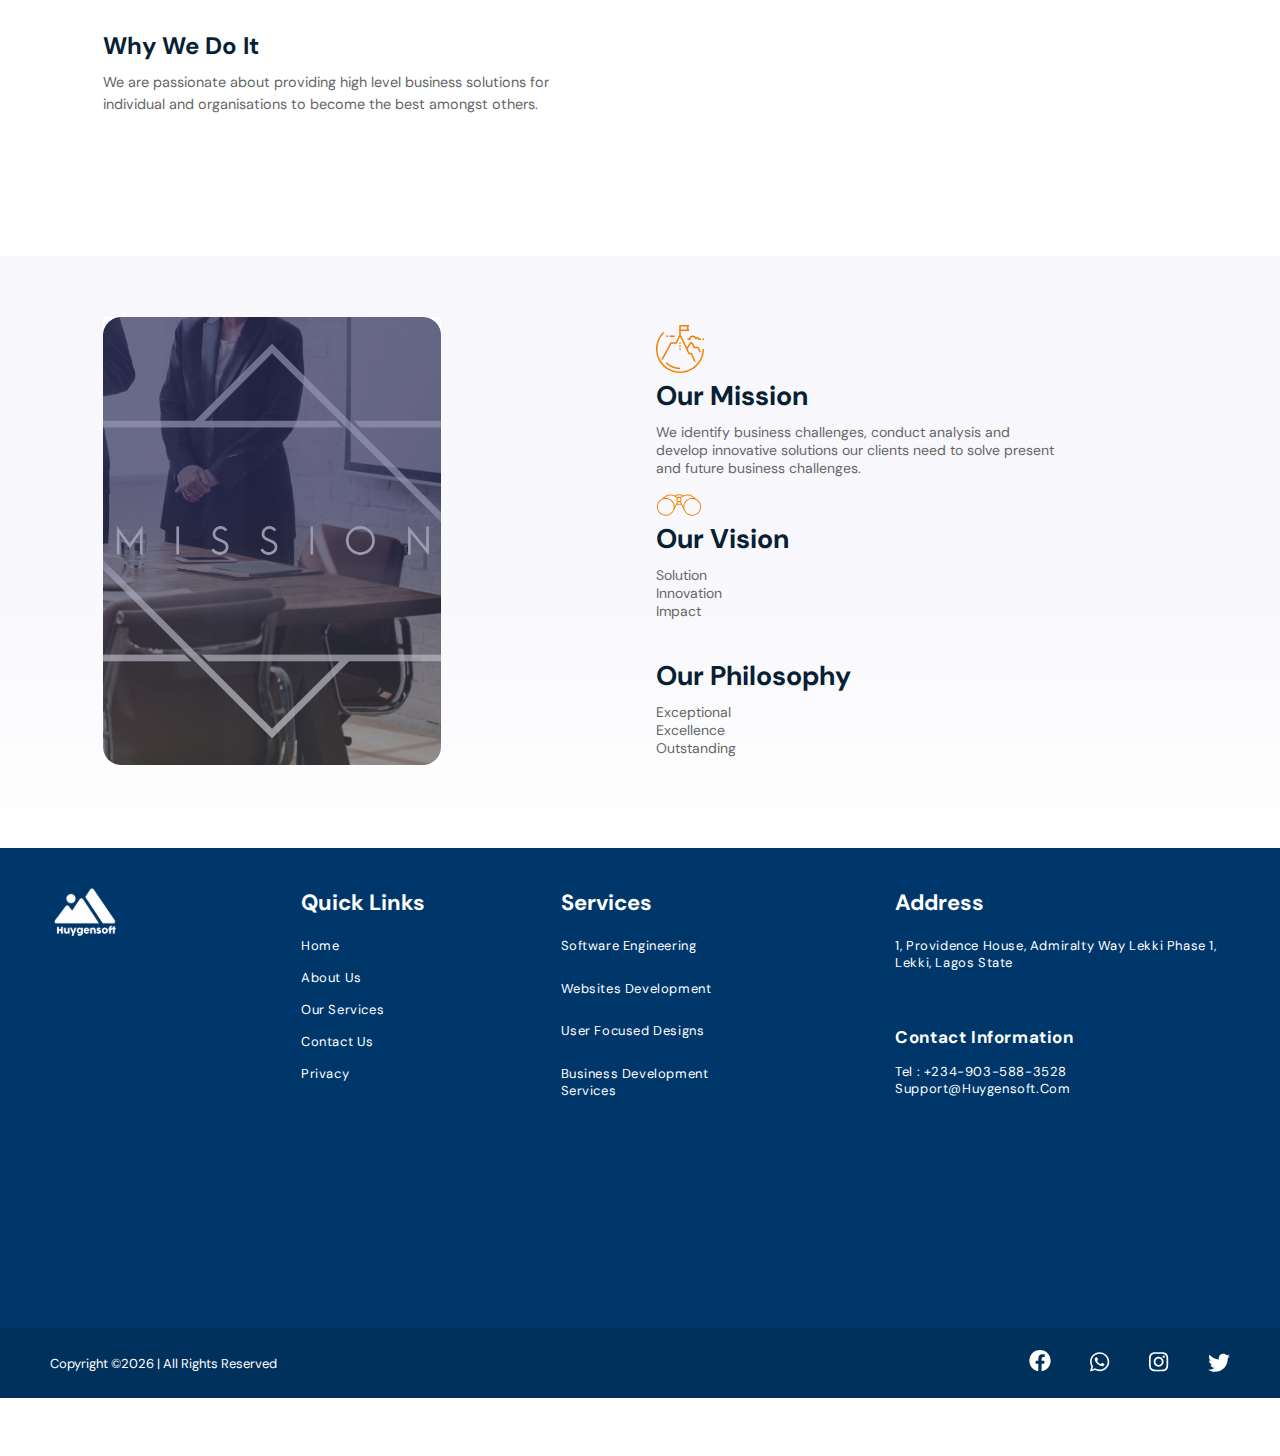
==== commit 6947a60f: "Fix Issues" ====
--- a/public/about.html
+++ b/public/about.html
@@ -16,8 +16,8 @@
     <main-favicon></main-favicon>
 
     <!-- Css -->
-    <link rel="stylesheet" href="src/css/about.css">
-    <link rel="stylesheet" href="src/css/footer.css">
+    <link rel="stylesheet" href="./src/css/about.css">
+    <link rel="stylesheet" href="./src/css/footer.css">
 </head>
 <body>
     
@@ -25,7 +25,7 @@
   <header>
     <!-- Navigation -->
     <nav>
-      <img class="nav-img" src="./src/images/logo.svg" alt="company's logo">
+      <a href='./index.html'><img class="nav-img" src="./src/images/logo.svg" alt="company's logo"></a>
       <div class="nav-menu" id="navs"> 
         <div class="nav-menu-item"><a href="./index.html" class="top-link link menu-link">Home</a></div>
         <div class="nav-menu-item"><a href="./about.html" class="top-link link menu-link">About Us</a></div>
@@ -68,7 +68,7 @@
               <br>
               <span class="about-item1-tag2-span">Technology Platforms</span>
             </h2>
-            <img class="about-item1-img2" src="./src/images/about-img2.svg" alt="">
+            <img class="about-item1-img2" src="./src/images/about-2.jpg" alt="">
         </div>
       
         <!--  -->
@@ -106,7 +106,7 @@
         
         <!--  -->
         <div class="about-grid-item item4">
-            <img src="./src/images/about-img3.svg" alt="image" class="about-item4-img">
+            <img src="./src/images/about-3.jpg" alt="image" class="about-item4-img">
         </div>
     </div>
 
@@ -124,7 +124,7 @@
 <!-- Mission section -->
 <section class="mission-container">
     <div class="mission-grid">
-      <img class="mission-img" src="./src/images/about-img4.svg" alt="">
+      <img class="mission-img" src="./src/images/about-4.jpg" alt="">
       
       <div class="mission-grid-right">
           <div class="mission-grid-right-item">
--- a/public/src/css/about.css
+++ b/public/src/css/about.css
@@ -103,7 +103,7 @@
 header {
   /* border: 1px solid red; */
   height: 42rem;
-  background: url('../images/about-img.svg');
+  background: url('../images/about-1.jpg');
   background-repeat: no-repeat;
   background-size: cover;
   background-position: 100%;
@@ -340,7 +340,7 @@
  }
  header {
     padding: 35px 21px;
-    background: url('../images/mobile-home1.svg');
+    background: url('../images/m-about-1.jpg');
  }
  .nav-img {
       height: 3rem;
--- a/public/src/css/footer.css
+++ b/public/src/css/footer.css
@@ -60,11 +60,11 @@
 .flex-address {
     height: 13rem;
 }
-.footer-address a, .footer-telephone a {
+.footer-address a, .footer-telephone a, .footer-mail a {
     text-decoration: none;
     color: white;
 }
-.footer-address a:hover , .footer-telephone a:hover {
+.footer-address a:hover , .footer-telephone a:hover, .footer-mail a:hover {
     text-decoration: underline;
     color: var(--accent-color);
 }
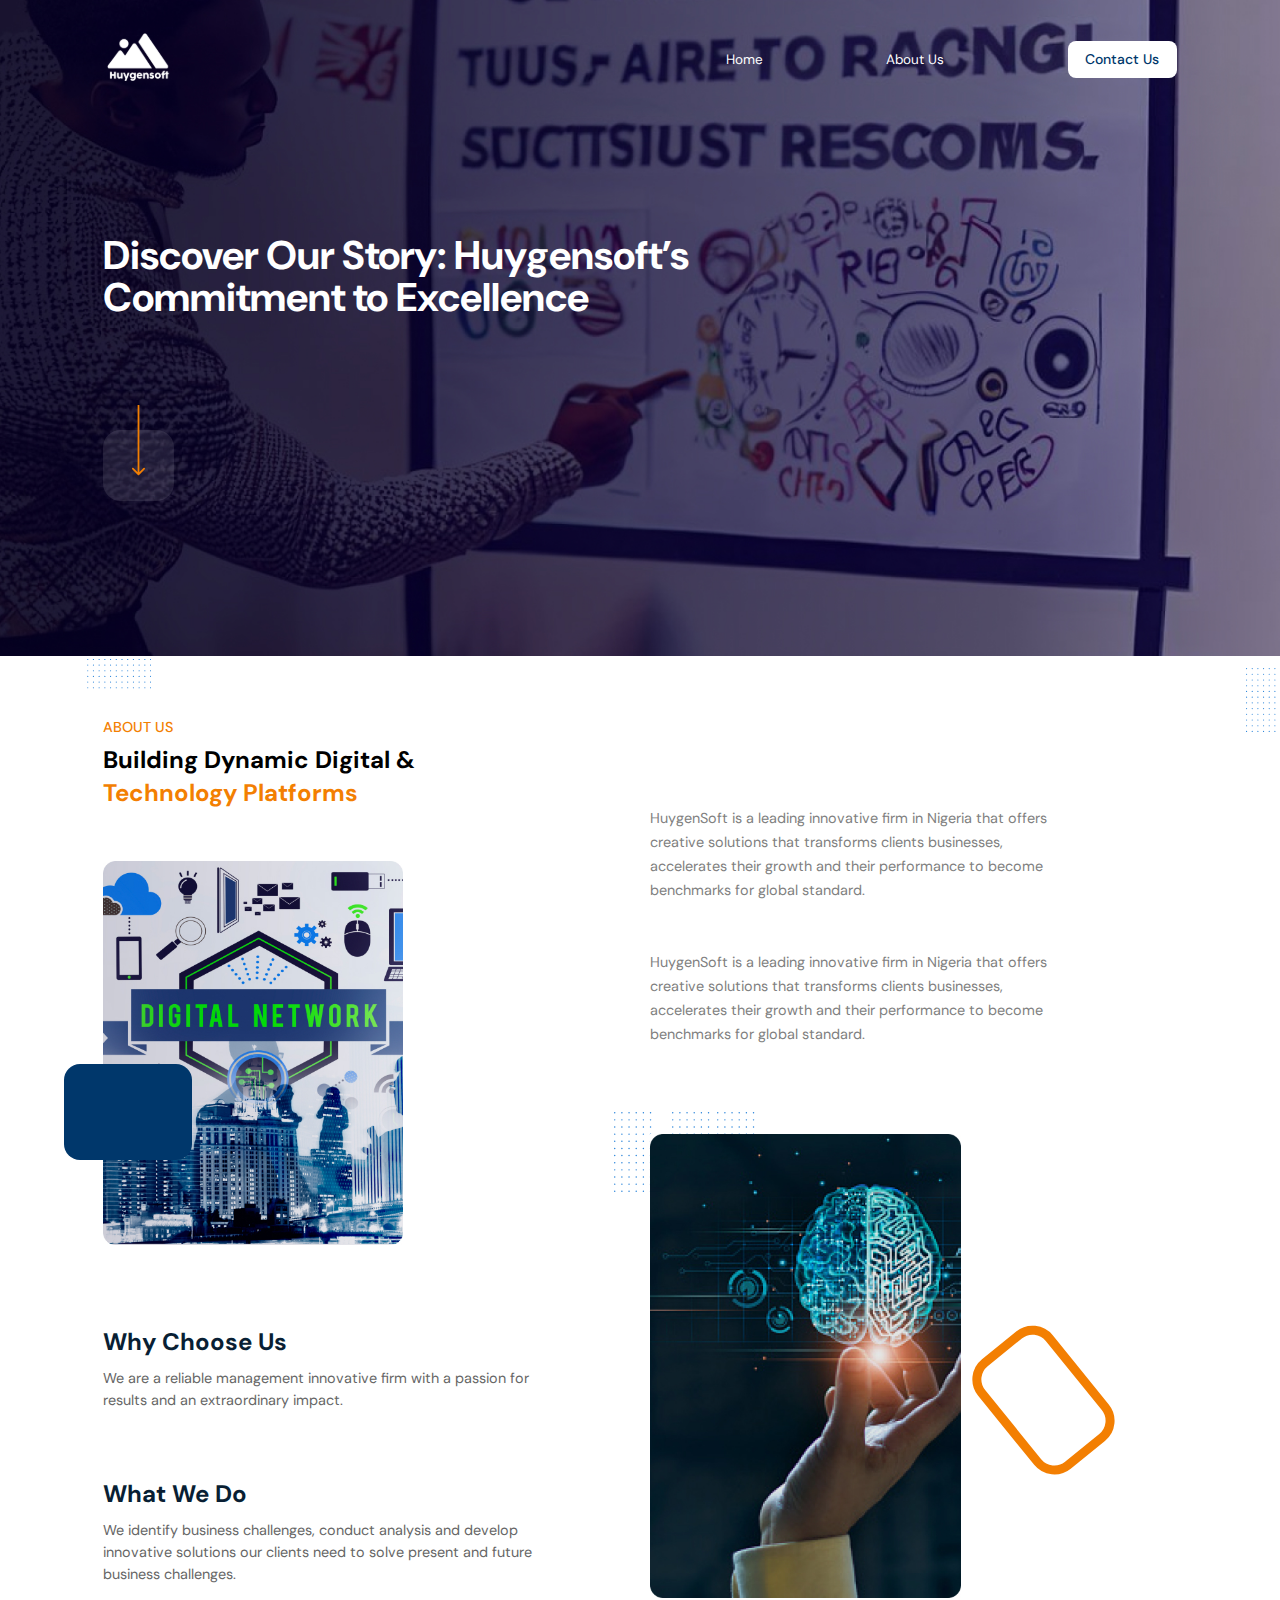
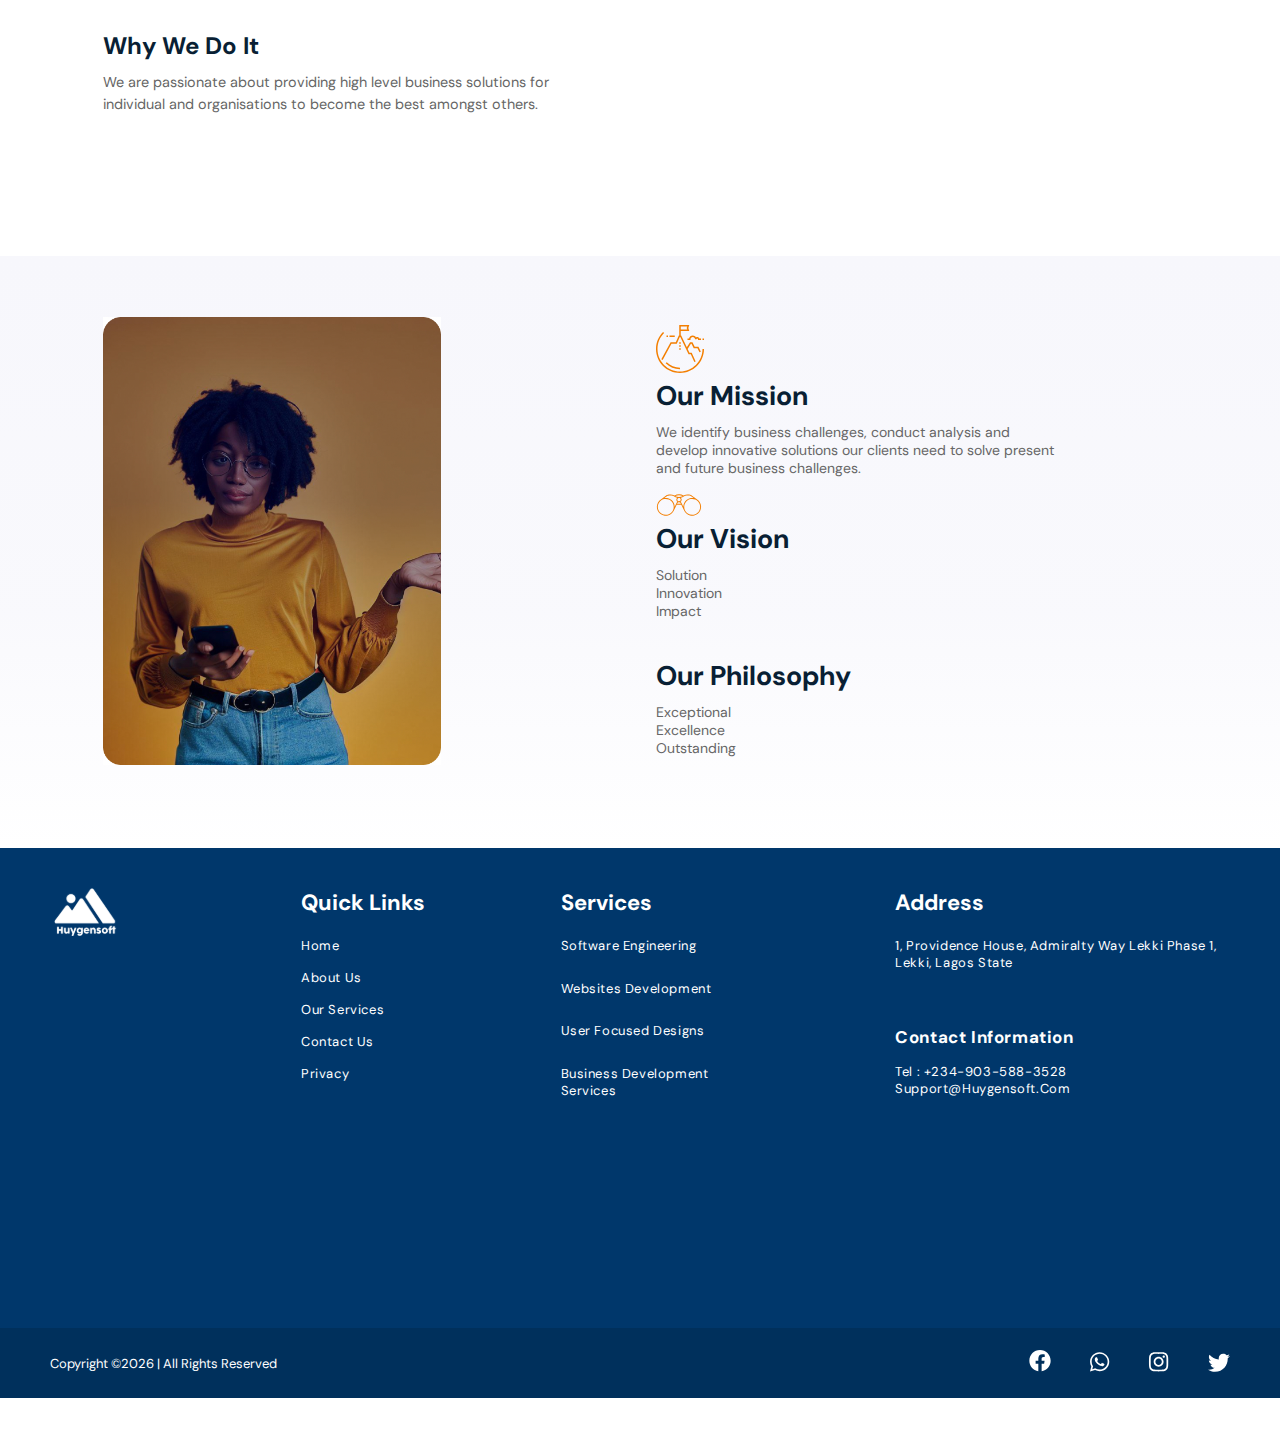
==== commit f3cc59fc: "Update Images" ====
--- a/public/about.html
+++ b/public/about.html
@@ -43,11 +43,11 @@
 
     <div class="header-tag-container">
       <div class="header-inner-container">
-        <div class="header-tag1">ABOUT US</div>
+        <!-- <div class="header-tag1">ABOUT US</div> -->
         <h2 class="header-tag2">
-          Building Dynamic Digital & 
-          <br>
-          <span class="header-tag2-span">Technology Platforms</span>
+          Discover Our Story: Huygensoft’s <br> Commitment to Excellence
+
+          <!-- <span class="header-tag2-span">Technology Platforms</span> -->
         </h2>
         <div class="header-tag-arrow-container">
             <img class="header-tag-arrow" src="./src/images/arrow-down.svg" alt="arrow downward">
@@ -136,7 +136,7 @@
               </p>
           </div>
 
-          <div class="mission-grid-right-item">
+          <div class="mission-grid-right-item item-vision">
             <img class="mission-grid-right-img" src="./src/images/about-vision-icon.svg" alt="">
             <h2 class="mission-grid-right-tag">our vision</h2>
             <p class="mission-grid-right-paragraph">
--- a/public/src/css/about.css
+++ b/public/src/css/about.css
@@ -340,7 +340,8 @@
  }
  header {
     padding: 35px 21px;
-    background: url('../images/m-about-1.jpg');
+    /* background: url('../images/m-about-1.jpg'); */
+    background-position: 57%;
  }
  .nav-img {
       height: 3rem;
@@ -524,7 +525,7 @@
   /* Mission section */
   .mission-container {
     padding: 57px 21px;
-    height: 43rem;
+    height: 70rem;
     /* border: 1px solid black; */
   }
   .mission-grid {
@@ -532,18 +533,23 @@
     flex-direction: column;
     height: 40rem;
   }
-  .mission-img {
+  /* .mission-img {
     display: none;
-  }
+  } */
   .mission-grid-right-tag {
     font-size: 1.6rem;
   }
   .mission-grid-right-item {
     width: 96%;
+    height: 14rem;
+  }
+  .item-vision {
+    height: 10rem;
   }
   .mission-grid-right {
     justify-content: space-between;
-    height: 35rem;
+    height: 45rem;
+    margin-top: 3.5rem;
   }
 
 }
